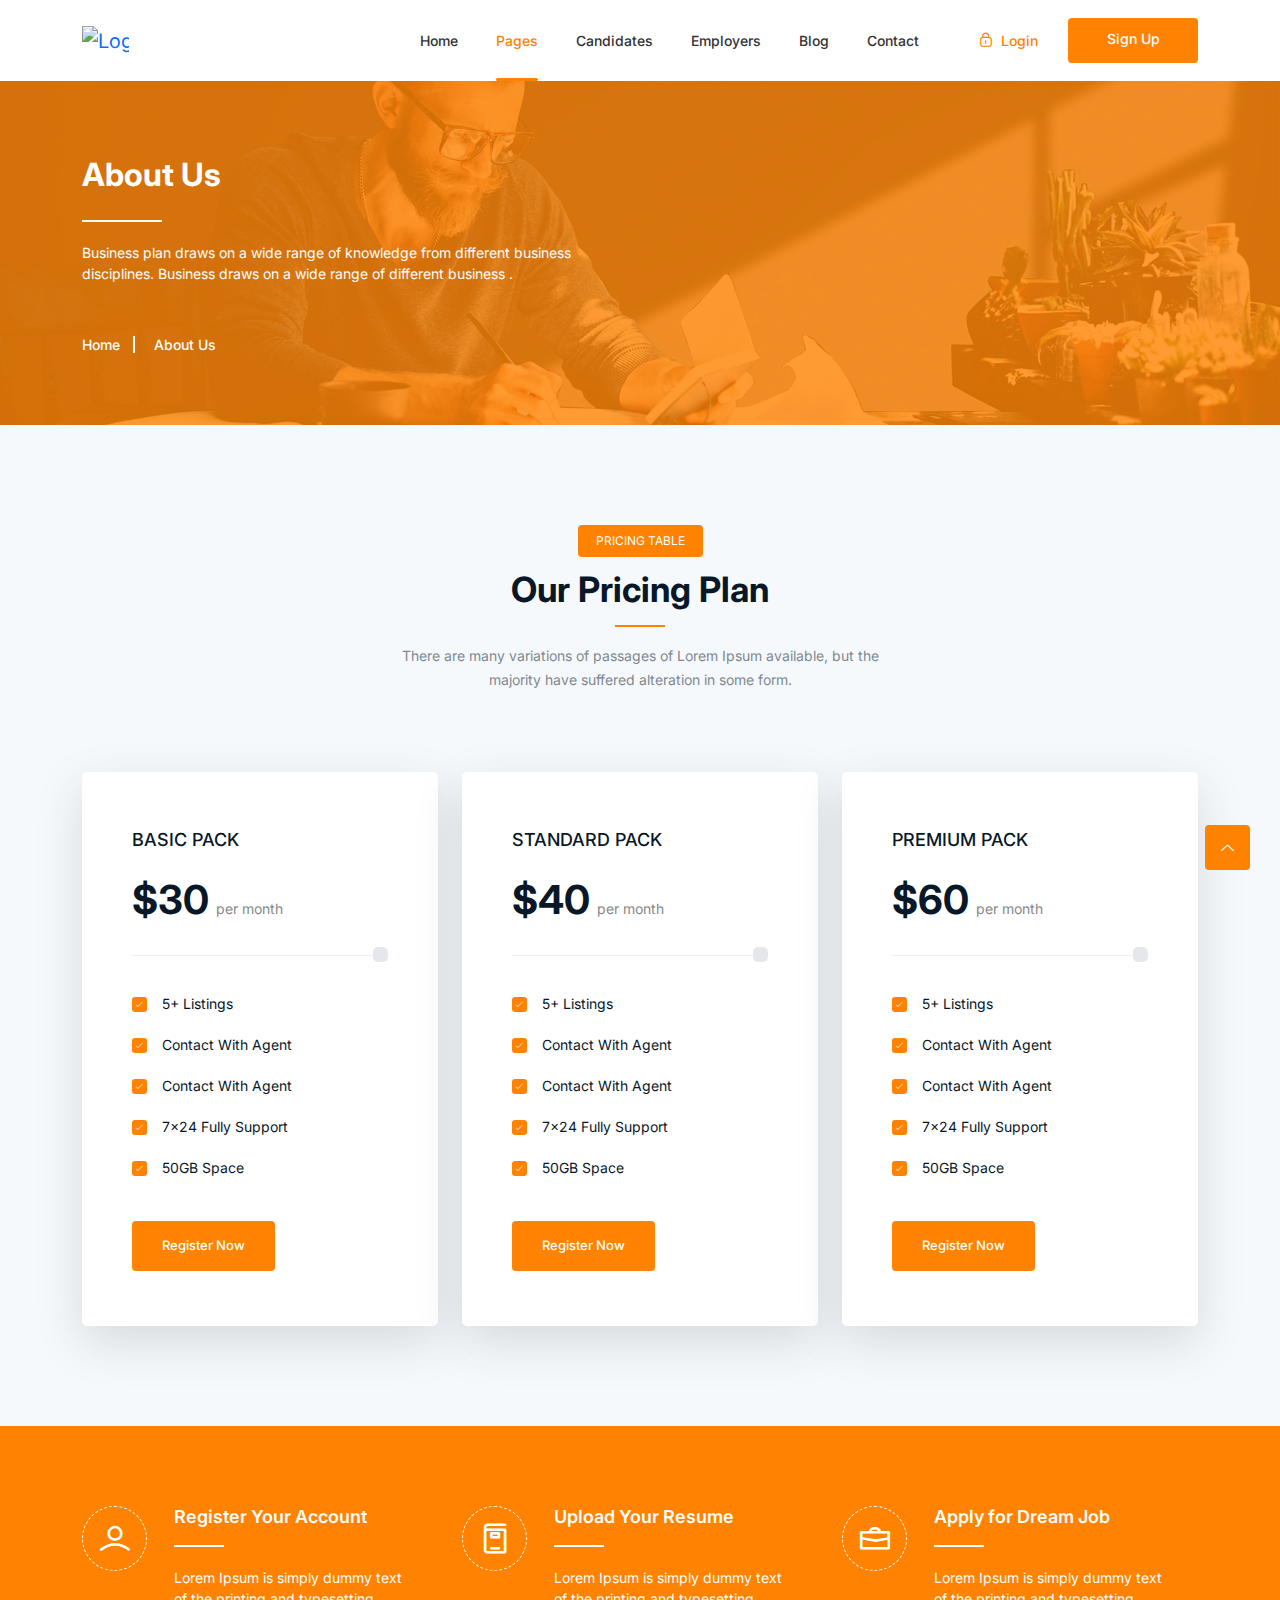
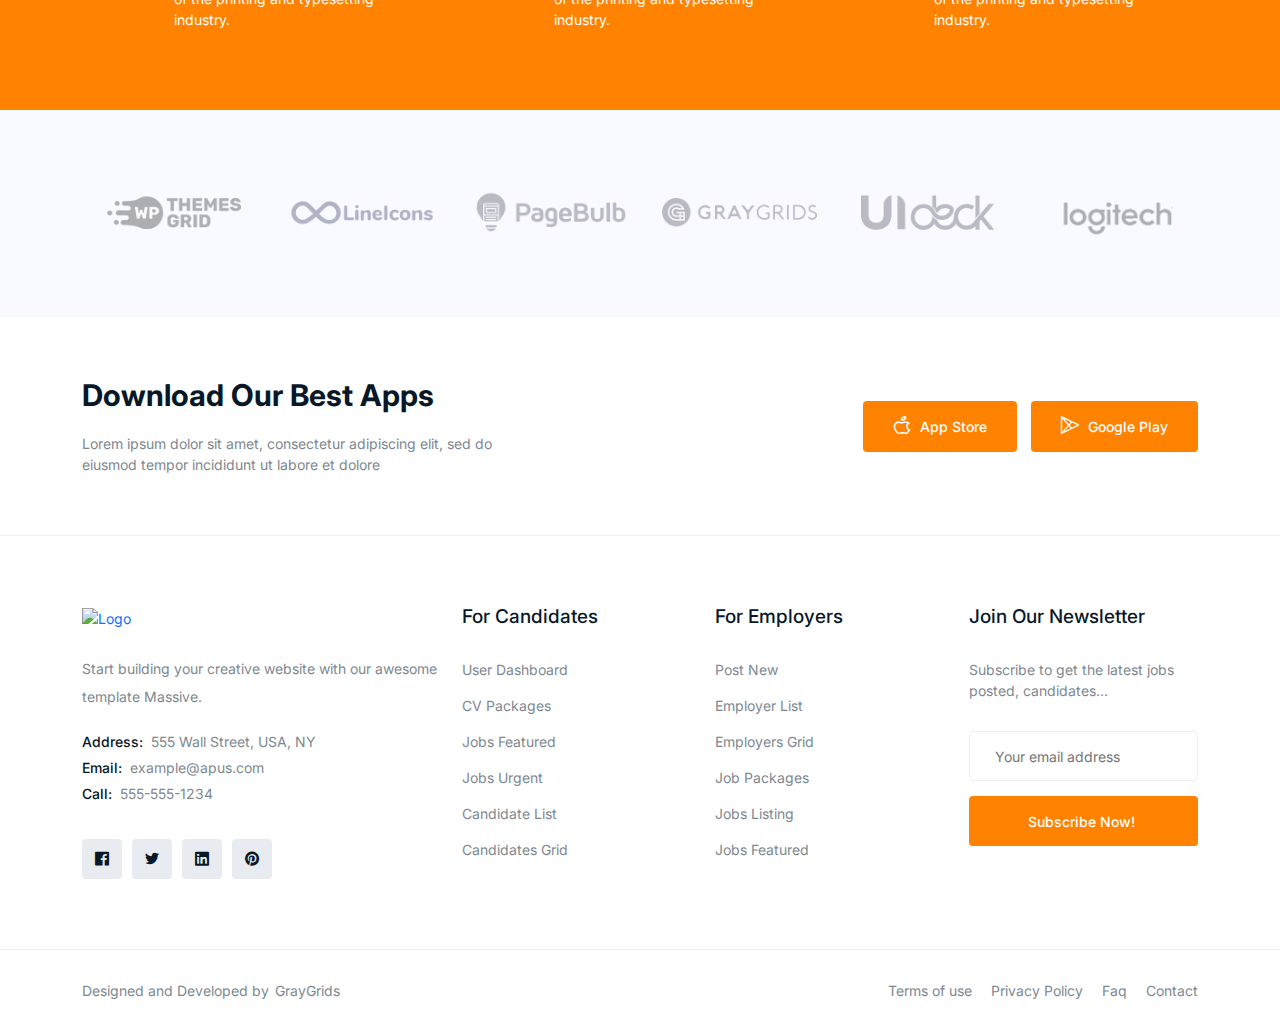
==== about-us.html @ d6cba6f6 "Add site" ====
<!DOCTYPE html>
<html class="no-js" lang="zxx">

<head>
    <meta charset="utf-8" />
    <meta http-equiv="x-ua-compatible" content="ie=edge" />
    <title>About Us - JobGrids Job Portal HTML Template.</title>
    <meta name="description" content="" />
    <meta name="viewport" content="width=device-width, initial-scale=1" />
    <link rel="shortcut icon" type="image/x-icon" href="assets/images/favicon.svg" />
    <!-- Place favicon.ico in the root directory -->

    <!-- Web Font -->
    <link href="https://fonts.googleapis.com/css2?family=Inter:wght@100;200;300;400;500;600;700;800;900&display=swap"
        rel="stylesheet">

    <!-- ========================= CSS here ========================= -->
    <link rel="stylesheet" href="assets/css/bootstrap.min.css" />
    <link rel="stylesheet" href="assets/css/LineIcons.2.0.css" />
    <link rel="stylesheet" href="assets/css/animate.css" />
    <link rel="stylesheet" href="assets/css/tiny-slider.css" />
    <link rel="stylesheet" href="assets/css/glightbox.min.css" />
    <link rel="stylesheet" href="assets/css/main.css" />

</head>

<body>
    <!--[if lte IE 9]>
      <p class="browserupgrade">
        You are using an <strong>outdated</strong> browser. Please
        <a href="https://browsehappy.com/">upgrade your browser</a> to improve
        your experience and security.
      </p>
    <![endif]-->

    <div id="loading-area"></div>

    <!-- Start Header Area -->
    <header class="header other-page">
        <div class="navbar-area">
            <div class="container">
                <div class="row align-items-center">
                    <div class="col-lg-12">
                        <nav class="navbar navbar-expand-lg">
                            <a class="navbar-brand logo" href="index.html">
                                <img class="logo1" src="assets/images/logo/logo.svg" alt="Logo" />
                            </a>
                            <button class="navbar-toggler" type="button" data-toggle="collapse"
                                data-target="#navbarSupportedContent" aria-controls="navbarSupportedContent"
                                aria-expanded="false" aria-label="Toggle navigation">
                                <span class="toggler-icon"></span>
                                <span class="toggler-icon"></span>
                                <span class="toggler-icon"></span>
                            </button>
                            <div class="collapse navbar-collapse sub-menu-bar" id="navbarSupportedContent">
                                <ul id="nav" class="navbar-nav ml-auto">
                                    <li class="nav-item"><a href="index.html">Home</a></li>
                                    <li class="nav-item"><a href="#" class="active">Pages</a>
                                        <ul class="sub-menu">
                                            <li><a href="about-us.html" class="active">About Us</a></li>
                                        </ul>
                                    </li>
                                    <li class="nav-item"><a href="#">Candidates</a></li>
                                    <li class="nav-item"><a href="#">Employers </a></li>
                                    <li class="nav-item"><a href="#">Blog</a></li>
                                    <li class="nav-item"><a href="contact.html">Contact </a> </li>
                                </ul>
                            </div>
                            <!-- navbar collapse -->
                            <div class="button">
                                <a href="javacript:" data-toggle="modal" data-target="#login" class="login"><i
                                        class="lni lni-lock-alt"></i> Login</a>
                                <a href="javacript:" data-toggle="modal" data-target="#signup" class="btn">Sign Up</a>
                            </div>
                        </nav>
                        <!-- navbar -->
                    </div>
                </div>
                <!-- row -->
            </div>
            <!-- container -->
        </div>
        <!-- navbar area -->
    </header>
    <!-- End Header Area -->

    <!-- Start Breadcrumbs -->
    <div class="breadcrumbs overlay">
        <div class="container">
            <div class="row">
                <div class="col-12">
                    <div class="breadcrumbs-content">
                        <h1 class="page-title">About Us</h1>
                        <p>Business plan draws on a wide range of knowledge from different business<br> disciplines.
                            Business draws on a wide range of different business .</p>
                    </div>
                    <ul class="breadcrumb-nav">
                        <li><a href="index.html">Home</a></li>
                        <li>About Us</li>
                    </ul>
                </div>
            </div>
        </div>
    </div>
    <!-- End Breadcrumbs -->

    <!-- Start Pricing Table Area -->
    <section class="pricing-table section">
        <div class="container">
            <div class="row">
                <div class="col-12">
                    <div class="section-title">
                        <span class="wow fadeInDown" data-wow-delay=".2s">Pricing Table</span>
                        <h2 class="wow fadeInUp" data-wow-delay=".4s">Our Pricing Plan</h2>
                        <p class="wow fadeInUp" data-wow-delay=".6s">There are many variations of passages of Lorem
                            Ipsum available, but the majority have suffered alteration in some form.</p>
                    </div>
                </div>
            </div>
            <div class="row">
                <div class="col-lg-4 col-md-6 col-12">
                    <!-- Single Table -->
                    <div class="single-table wow fadeInUp" data-wow-delay=".2s">
                        <!-- Table Head -->
                        <div class="table-head">
                            <h4 class="title">BASIC PACK</h4>
                            <div class="price">
                                <p class="amount">$30<span class="duration">per month</span></p>
                            </div>
                        </div>
                        <!-- End Table Head -->
                        <!-- Table List -->
                        <ul class="table-list">
                            <li>5+ Listings</li>
                            <li>Contact With Agent</li>
                            <li>Contact With Agent</li>
                            <li>7×24 Fully Support</li>
                            <li>50GB Space</li>
                        </ul>
                        <!-- End Table List -->
                        <!-- Table Bottom -->
                        <div class="button">
                            <a class="btn" href="#">Register Now</a>
                        </div>
                        <!-- End Table Bottom -->
                    </div>
                    <!-- End Single Table-->
                </div>
                <div class="col-lg-4 col-md-6 col-12">
                    <!-- Single Table -->
                    <div class="single-table wow fadeInUp" data-wow-delay=".4s">
                        <!-- Table Head -->
                        <div class="table-head">
                            <h4 class="title">STANDARD PACK</h4>
                            <div class="price">
                                <p class="amount">$40<span class="duration">per month</span></p>
                            </div>
                        </div>
                        <!-- End Table Head -->
                        <!-- Table List -->
                        <ul class="table-list">
                            <li>5+ Listings</li>
                            <li>Contact With Agent</li>
                            <li>Contact With Agent</li>
                            <li>7×24 Fully Support</li>
                            <li>50GB Space</li>
                        </ul>
                        <!-- End Table List -->
                        <!-- Table Bottom -->
                        <div class="button">
                            <a class="btn" href="#">Register Now</a>
                        </div>
                        <!-- End Table Bottom -->
                    </div>
                    <!-- End Single Table-->
                </div>
                <div class="col-lg-4 col-md-6 col-12">
                    <!-- Single Table -->
                    <div class="single-table wow fadeInUp" data-wow-delay=".6s">
                        <!-- Table Head -->
                        <div class="table-head">
                            <h4 class="title">PREMIUM PACK</h4>
                            <div class="price">
                                <p class="amount">$60<span class="duration">per month</span></p>
                            </div>
                        </div>
                        <!-- End Table Head -->
                        <!-- Table List -->
                        <ul class="table-list">
                            <li>5+ Listings</li>
                            <li>Contact With Agent</li>
                            <li>Contact With Agent</li>
                            <li>7×24 Fully Support</li>
                            <li>50GB Space</li>
                        </ul>
                        <!-- End Table List -->
                        <!-- Table Bottom -->
                        <div class="button">
                            <a class="btn" href="#">Register Now</a>
                        </div>
                        <!-- End Table Bottom -->
                    </div>
                    <!-- End Single Table-->
                </div>
            </div>
        </div>
    </section>
    <!--/ End Pricing Table Area -->

    <!-- Start Apply Process Area -->
    <section class="apply-process section">
        <div class="container">
            <div class="row">
                <div class="col-lg-4 col-md-4 col-12">
                    <div class="process-item">
                        <i class="lni lni-user"></i>
                        <h4>Register Your Account</h4>
                        <p>Lorem Ipsum is simply dummy text of the printing and typesetting industry.</p>
                    </div>
                </div>
                <div class="col-lg-4 col-md-4 col-12">
                    <div class="process-item">
                        <i class="lni lni-book"></i>
                        <h4>Upload Your Resume</h4>
                        <p>Lorem Ipsum is simply dummy text of the printing and typesetting industry.</p>
                    </div>
                </div>
                <div class="col-lg-4 col-md-4 col-12">
                    <div class="process-item">
                        <i class="lni lni-briefcase"></i>
                        <h4>Apply for Dream Job</h4>
                        <p>Lorem Ipsum is simply dummy text of the printing and typesetting industry.</p>
                    </div>
                </div>
            </div>
        </div>
    </section>
    <!--/ End Apply Process Area -->

    <!-- Start Clients Area -->
    <div class="client-logo-section">
        <div class="container">
            <div class="client-logo-wrapper">
                <div class="client-logo-carousel d-flex align-items-center justify-content-between">
                    <div class="client-logo">
                        <img src="assets/images/clients/client1.png" alt="#">
                    </div>
                    <div class="client-logo">
                        <img src="assets/images/clients/client2.png" alt="#">
                    </div>
                    <div class="client-logo">
                        <img src="assets/images/clients/client3.png" alt="#">
                    </div>
                    <div class="client-logo">
                        <img src="assets/images/clients/client4.png" alt="#">
                    </div>
                    <div class="client-logo">
                        <img src="assets/images/clients/client5.png" alt="#">
                    </div>
                    <div class="client-logo">
                        <img src="assets/images/clients/client6.png" alt="#">
                    </div>
                    <div class="client-logo">
                        <img src="assets/images/clients/client2.png" alt="#">
                    </div>
                    <div class="client-logo">
                        <img src="assets/images/clients/client3.png" alt="#">
                    </div>
                    <div class="client-logo">
                        <img src="assets/images/clients/client4.png" alt="#">
                    </div>
                </div>
            </div>
        </div>
    </div>
    <!-- End Clients Area -->

    <!-- Login Modal -->
    <div class="modal fade form-modal" id="login" tabindex="-1" aria-hidden="true">
        <div class="modal-dialog max-width-px-840 position-relative">
            <button type="button"
                class="circle-32 btn-reset bg-white pos-abs-tr mt-md-n6 mr-lg-n6 focus-reset z-index-supper"
                data-dismiss="modal"><i class="lni lni-close"></i></button>
            <div class="login-modal-main">
                <div class="row no-gutters">
                    <div class="col-12">
                        <div class="row">
                            <div class="heading">
                                <h3>Login From Here</h3>
                                <p>Log in to continue your account <br> and explore new jobs.</p>
                            </div>
                            <div class="social-login">
                                <ul>
                                    <li><a class="linkedin" href="#"><i class="lni lni-linkedin-original"></i> Log in
                                            with LinkedIn</a></li>
                                    <li><a class="google" href="#"><i class="lni lni-google"></i> Log in with
                                            Google</a></li>
                                    <li><a class="facebook" href="#"><i class="lni lni-facebook-original"></i> Log in
                                            with Facebook</a></li>
                                </ul>
                            </div>
                            <div class="or-devider">
                                <span>Or</span>
                            </div>
                            <form action="/">
                                <div class="form-group">
                                    <label for="email" class="label">E-mail</label>
                                    <input type="email" class="form-control" placeholder="example@gmail.com" id="email">
                                </div>
                                <div class="form-group">
                                    <label for="password" class="label">Password</label>
                                    <div class="position-relative">
                                        <input type="password" class="form-control" id="password"
                                            placeholder="Enter password">
                                    </div>
                                </div>
                                <div class="form-group d-flex flex-wrap justify-content-between">
                                    <!-- Default checkbox -->
                                    <div class="form-check">
                                        <input class="form-check-input" type="checkbox" value=""
                                            id="flexCheckDefault" />
                                        <label class="form-check-label" for="flexCheckDefault">Remember password</label>
                                    </div>
                                    <a href="" class="font-size-3 text-dodger line-height-reset">Forget Password</a>
                                </div>
                                <div class="form-group mb-8 button">
                                    <button class="btn ">Log in
                                    </button>
                                </div>
                                <p class="text-center create-new-account">Don’t have an account? <a href="#">Create a free account</a></p>
                            </form>
                        </div>
                    </div>
                </div>
            </div>
        </div>
    </div>
    <!-- End Login Modal -->

    <!-- Signup Modal -->
    <div class="modal fade form-modal" id="signup" tabindex="-1" aria-hidden="true">
        <div class="modal-dialog max-width-px-840 position-relative">
            <button type="button"
                class="circle-32 btn-reset bg-white pos-abs-tr mt-md-n6 mr-lg-n6 focus-reset z-index-supper"
                data-dismiss="modal"><i class="lni lni-close"></i></button>
            <div class="login-modal-main">
                <div class="row no-gutters">
                    <div class="col-12">
                        <div class="row">
                            <div class="heading">
                                <h3>Create a free Account <br> Today</h3>
                                <p>Create your account to continue <br> and explore new jobs.</p>
                            </div>
                            <div class="social-login">
                                <ul>
                                    <li><a class="linkedin" href="#"><i class="lni lni-linkedin-original"></i> Import from LinkedIn</a></li>
                                    <li><a class="google" href="#"><i class="lni lni-google"></i> Import from
                                            Google</a></li>
                                    <li><a class="facebook" href="#"><i class="lni lni-facebook-original"></i> Import from Facebook</a></li>
                                </ul>
                            </div>
                            <div class="or-devider">
                                <span>Or</span>
                            </div>
                            <form action="/">
                                <div class="form-group">
                                    <label for="email" class="label">E-mail</label>
                                    <input type="email" class="form-control" placeholder="example@gmail.com">
                                </div>
                                <div class="form-group">
                                    <label for="password" class="label">Password</label>
                                    <div class="position-relative">
                                        <input type="password" class="form-control"
                                            placeholder="Enter password">
                                    </div>
                                </div>
                                <div class="form-group">
                                    <label for="password" class="label">Confirm Password</label>
                                    <div class="position-relative">
                                        <input type="password" class="form-control"
                                            placeholder="Enter password">
                                    </div>
                                </div>
                                <div class="form-group d-flex flex-wrap justify-content-between">
                                    <!-- Default checkbox -->
                                    <div class="form-check">
                                        <input class="form-check-input" type="checkbox" value="">
                                        <label class="form-check-label" for="flexCheckDefault">Agree to the <a
                                                href="#">Terms & Conditions</a></label>
                                    </div>
                                </div>
                                <div class="form-group mb-8 button">
                                    <button class="btn ">Sign Up
                                    </button>
                                </div>
                            </form>
                        </div>
                    </div>
                </div>
            </div>
        </div>
    </div>
    <!-- End Signup Modal -->

    <!-- Start Footer Area -->
    <footer class="footer">
        <div class="footer-top">
            <div class="container">
                <div class="row align-items-center justify-content-center">
                    <div class="col-lg-6 col-12">
                        <div class="download-text">
                            <h3>Download Our Best Apps</h3>
                            <p>Lorem ipsum dolor sit amet, consectetur adipiscing elit, sed do<br> eiusmod tempor
                                incididunt ut labore et dolore</p>
                        </div>
                    </div>
                    <div class="col-lg-6 col-12">
                        <div class="download-button">
                            <div class="button">
                                <a class="btn" href="#"><i class="lni lni-apple"></i> App Store</a>
                                <a class="btn" href="#"><i class="lni lni-play-store"></i> Google Play</a>
                            </div>
                        </div>
                    </div>
                </div>
            </div>
        </div>
        <!-- Start Middle Top -->
        <div class="footer-middle">
            <div class="container">
                <div class="row">
                    <div class="col-lg-4 col-md-6 col-12">
                        <!-- Single Widget -->
                        <div class="f-about single-footer">
                            <div class="logo">
                                <a href="index.html"><img src="assets/images/logo/logo.svg" alt="Logo"></a>
                            </div>
                            <p>Start building your creative website with our awesome template Massive.</p>
                            <ul class="contact-address">
                                <li><span>Address:</span> 555 Wall Street, USA, NY</li>
                                <li><span>Email:</span> example@apus.com</li>
                                <li><span>Call:</span> 555-555-1234</li>
                            </ul>
                            <div class="footer-social">
                                <ul>
                                    <li><a href="#"><i class="lni lni-facebook-original"></i></a></li>
                                    <li><a href="#"><i class="lni lni-twitter-original"></i></a></li>
                                    <li><a href="#"><i class="lni lni-linkedin-original"></i></a></li>
                                    <li><a href="#"><i class="lni lni-pinterest"></i></a></li>
                                </ul>
                            </div>
                        </div>
                        <!-- End Single Widget -->
                    </div>
                    <div class="col-lg-8 col-12">
                        <div class="row">
                            <div class="col-lg-4 col-md-6 col-12">
                                <!-- Single Widget -->
                                <div class="single-footer f-link">
                                    <h3>For Candidates</h3>
                                    <ul>
                                        <li><a href="#">User Dashboard</a></li>
                                        <li><a href="#">CV Packages</a></li>
                                        <li><a href="#">Jobs Featured</a></li>
                                        <li><a href="#">Jobs Urgent</a></li>
                                        <li><a href="#">Candidate List</a></li>
                                        <li><a href="#">Candidates Grid</a></li>
                                    </ul>
                                </div>
                                <!-- End Single Widget -->
                            </div>
                            <div class="col-lg-4 col-md-6 col-12">
                                <!-- Single Widget -->
                                <div class="single-footer f-link">
                                    <h3>For Employers</h3>
                                    <ul>
                                        <li><a href="#">Post New</a></li>
                                        <li><a href="#">Employer List</a></li>
                                        <li><a href="#">Employers Grid</a></li>
                                        <li><a href="#">Job Packages</a></li>
                                        <li><a href="#">Jobs Listing</a></li>
                                        <li><a href="#">Jobs Featured</a></li>
                                    </ul>
                                </div>
                                <!-- End Single Widget -->
                            </div>
                            <div class="col-lg-4 col-md-6 col-12">
                                <!-- Single Widget -->
                                <div class="single-footer newsletter">
                                    <h3>Join Our Newsletter</h3>
                                    <p>Subscribe to get the latest jobs posted, candidates...</p>
                                    <form action="mail/mail.php" method="get" target="_blank" class="newsletter-inner">
                                        <input name="EMAIL" placeholder="Your email address" class="common-input"
                                            onfocus="this.placeholder = ''"
                                            onblur="this.placeholder = 'Your email address'" required="" type="email">
                                        <div class="button">
                                            <button class="btn">Subscribe Now! <span class="dir-part"></span></button>
                                        </div>
                                    </form>
                                </div>
                                <!-- End Single Widget -->
                            </div>
                        </div>
                    </div>
                </div>
            </div>
        </div>
        <!--/ End Footer Middle -->
        <!-- Start Footer Bottom -->
        <div class="footer-bottom">
            <div class="container">
                <div class="inner">
                    <div class="row">
                        <div class="col-lg-6 col-md-6 col-12">
                            <div class="left">
                                <p>Designed and Developed by<a href="https://graygrids.com/" rel="nofollow"
                                        target="_blank">GrayGrids</a></p>
                            </div>
                        </div>
                        <div class="col-lg-6 col-md-6 col-12">
                            <div class="right">
                                <ul>
                                    <li><a href="#">Terms of use</a></li>
                                    <li><a href="#"> Privacy Policy</a></li>
                                    <li><a href="#">Faq</a></li>
                                    <li><a href="#">Contact</a></li>
                                </ul>
                            </div>
                        </div>
                    </div>
                </div>
            </div>
        </div>
        <!-- End Footer Middle -->
    </footer>
    <!--/ End Footer Area -->

    <!-- ========================= scroll-top ========================= -->
    <a href="#" class="scroll-top btn-hover">
        <i class="lni lni-chevron-up"></i>
    </a>

    <!-- ========================= JS here ========================= -->
    <script src="assets/js/bootstrap.min.js"></script>
    <script src="assets/js/wow.min.js"></script>
    <script src="assets/js/tiny-slider.js"></script>
    <script src="assets/js/glightbox.min.js"></script>
    <script src="assets/js/main.js"></script>
    <script type="text/javascript">
        //====== Clients Logo Slider
        tns({
            container: '.client-logo-carousel',
            slideBy: 'page',
            autoplay: true,
            autoplayButtonOutput: false,
            mouseDrag: true,
            gutter: 15,
            nav: false,
            controls: false,
            responsive: {
                0: {
                    items: 1,
                },
                540: {
                    items: 2,
                },
                768: {
                    items: 3,
                },
                992: {
                    items: 4,
                },
                1170: {
                    items: 6,
                }
            }
        });
    </script>
</body>

</html>
---- assets/css/tiny-slider.css ----
.tns-outer{padding:0!important}.tns-outer [hidden]{display:none!important}.tns-outer [aria-controls],.tns-outer [data-action]{cursor:pointer}.tns-slider{-webkit-transition:all 0s;-moz-transition:all 0s;transition:all 0s}.tns-slider>.tns-item{-webkit-box-sizing:border-box;-moz-box-sizing:border-box;box-sizing:border-box}.tns-horizontal.tns-subpixel{white-space:nowrap}.tns-horizontal.tns-subpixel>.tns-item{display:inline-block;vertical-align:top;white-space:normal}.tns-horizontal.tns-no-subpixel:after{content:'';display:table;clear:both}.tns-horizontal.tns-no-subpixel>.tns-item{float:left}.tns-horizontal.tns-carousel.tns-no-subpixel>.tns-item{margin-right:-100%}.tns-no-calc{position:relative;left:0}.tns-gallery{position:relative;left:0;min-height:1px}.tns-gallery>.tns-item{position:absolute;left:-100%;-webkit-transition:transform 0s,opacity 0s;-moz-transition:transform 0s,opacity 0s;transition:transform 0s,opacity 0s}.tns-gallery>.tns-slide-active{position:relative;left:auto!important}.tns-gallery>.tns-moving{-webkit-transition:all .25s;-moz-transition:all .25s;transition:all .25s}.tns-autowidth{display:inline-block}.tns-lazy-img{-webkit-transition:opacity .6s;-moz-transition:opacity .6s;transition:opacity .6s;opacity:.6}.tns-lazy-img.tns-complete{opacity:1}.tns-ah{-webkit-transition:height 0s;-moz-transition:height 0s;transition:height 0s}.tns-ovh{overflow:hidden}.tns-visually-hidden{position:absolute;left:-10000em}.tns-transparent{opacity:0;visibility:hidden}.tns-fadeIn{opacity:1;filter:alpha(opacity=100);z-index:0}.tns-normal,.tns-fadeOut{opacity:0;filter:alpha(opacity=0);z-index:-1}.tns-vpfix{white-space:nowrap}.tns-vpfix>div,.tns-vpfix>li{display:inline-block}.tns-t-subp2{margin:0 auto;width:310px;position:relative;height:10px;overflow:hidden}.tns-t-ct{width:2333.3333333%;width:-webkit-calc(100% * 70/3);width:-moz-calc(100% * 70/3);width:calc(100% * 70/3);position:absolute;right:0}.tns-t-ct:after{content:'';display:table;clear:both}.tns-t-ct>div{width:1.4285714%;width:-webkit-calc(100%/70);width:-moz-calc(100%/70);width:calc(100%/70);height:10px;float:left}
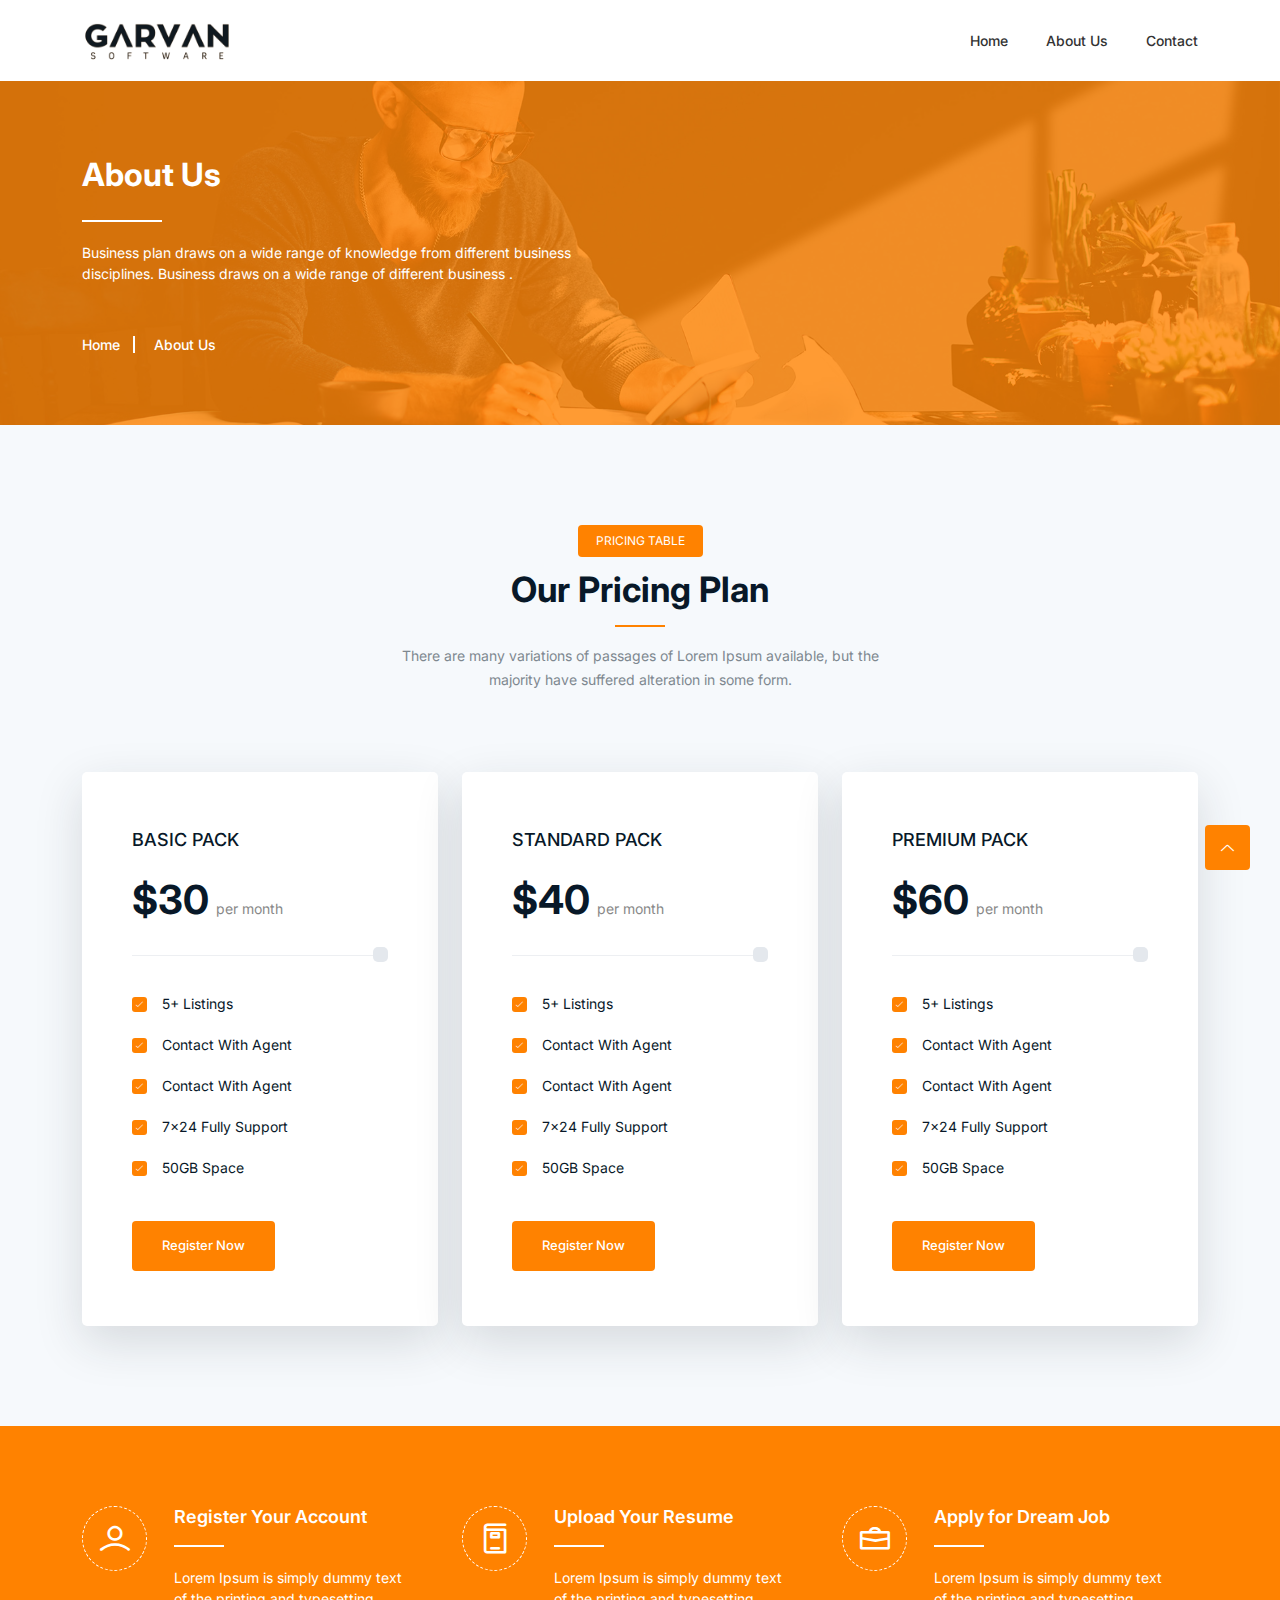
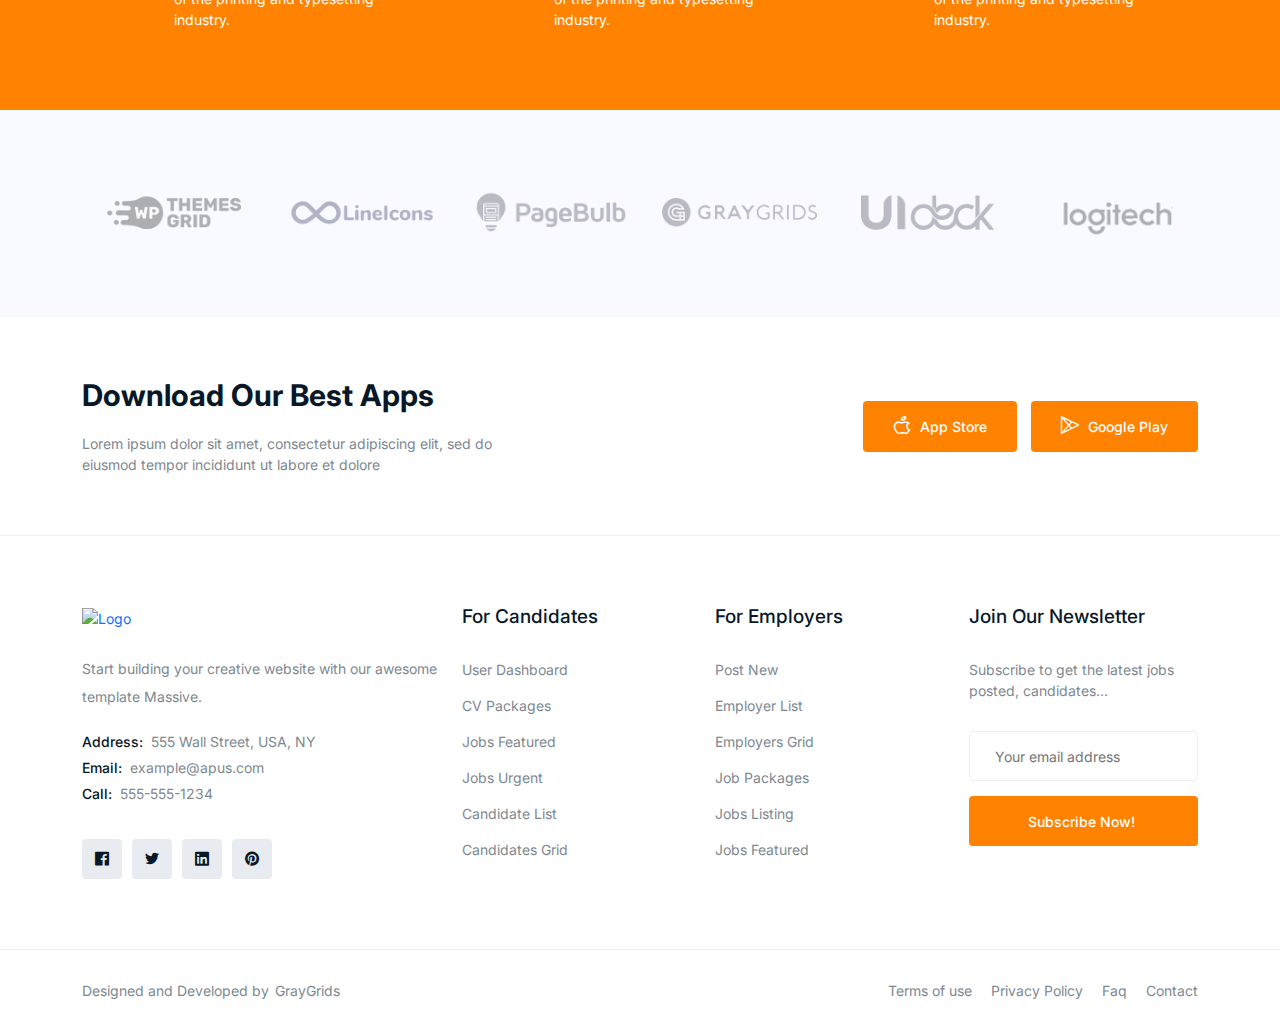
==== commit 1a4879dd: "Update Home page" ====
--- a/about-us.html
+++ b/about-us.html
@@ -43,7 +43,7 @@
                     <div class="col-lg-12">
                         <nav class="navbar navbar-expand-lg">
                             <a class="navbar-brand logo" href="index.html">
-                                <img class="logo1" src="assets/images/logo/logo.svg" alt="Logo" />
+                                <img class="logo1" src="assets/images/logo/logo.png" alt="Logo" />
                             </a>
                             <button class="navbar-toggler" type="button" data-toggle="collapse"
                                 data-target="#navbarSupportedContent" aria-controls="navbarSupportedContent"
@@ -55,22 +55,9 @@
                             <div class="collapse navbar-collapse sub-menu-bar" id="navbarSupportedContent">
                                 <ul id="nav" class="navbar-nav ml-auto">
                                     <li class="nav-item"><a href="index.html">Home</a></li>
-                                    <li class="nav-item"><a href="#" class="active">Pages</a>
-                                        <ul class="sub-menu">
-                                            <li><a href="about-us.html" class="active">About Us</a></li>
-                                        </ul>
-                                    </li>
-                                    <li class="nav-item"><a href="#">Candidates</a></li>
-                                    <li class="nav-item"><a href="#">Employers </a></li>
-                                    <li class="nav-item"><a href="#">Blog</a></li>
+                                    <li class="nav-item"><a href="about-us.html">About Us</a></li>
                                     <li class="nav-item"><a href="contact.html">Contact </a> </li>
                                 </ul>
-                            </div>
-                            <!-- navbar collapse -->
-                            <div class="button">
-                                <a href="javacript:" data-toggle="modal" data-target="#login" class="login"><i
-                                        class="lni lni-lock-alt"></i> Login</a>
-                                <a href="javacript:" data-toggle="modal" data-target="#signup" class="btn">Sign Up</a>
                             </div>
                         </nav>
                         <!-- navbar -->
